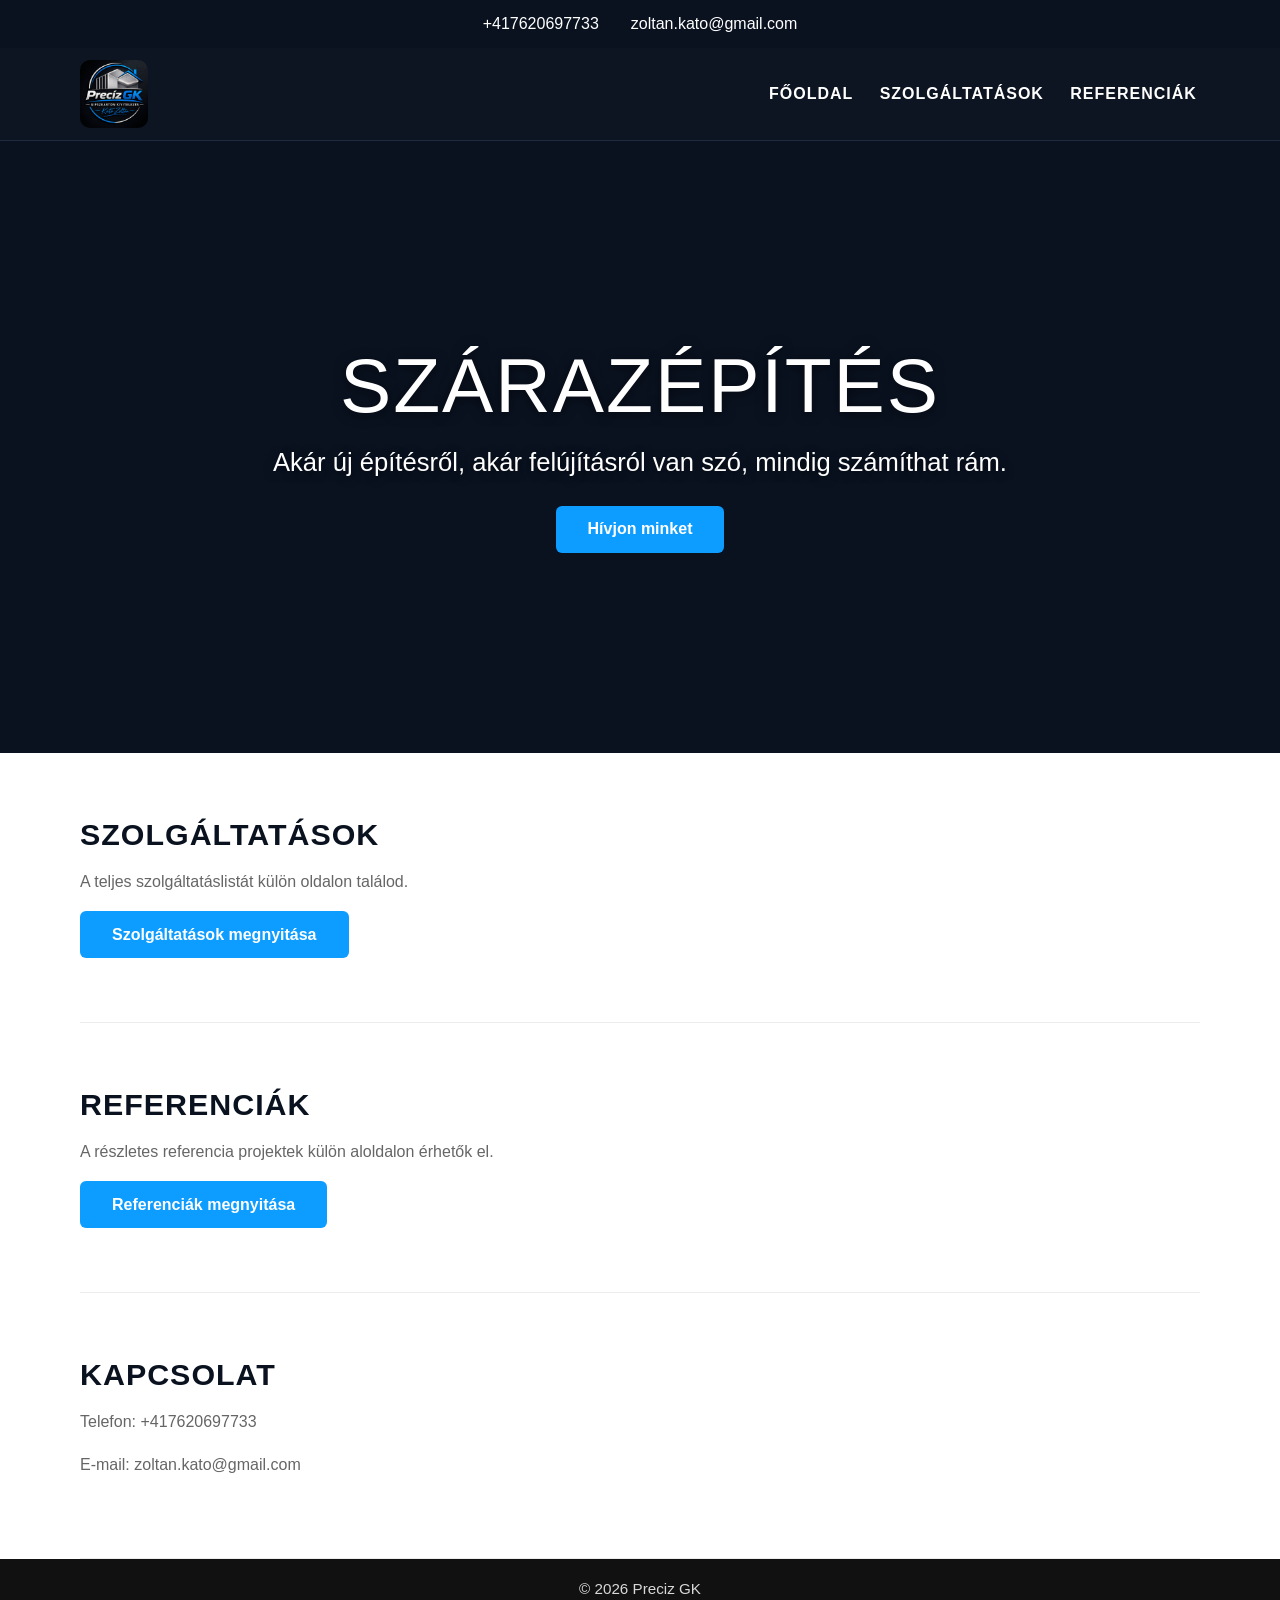
==== src/html/index.html @ feb8c757 "Add initial website structure" ====
<!doctype html>
<html lang="hu">
  <head>
    <meta charset="UTF-8" />
    <meta name="viewport" content="width=device-width, initial-scale=1.0" />
    <title>Preciz GK</title>
    <link rel="stylesheet" href="../css/styles.css" />
  </head>
  <body>
    <header class="topbar">
      <div class="container topbar-inner">
        <a href="tel:+417620697733">+417620697733</a>
        <a href="mailto:zoltan.kato@gmail.com">zoltan.kato@gmail.com</a>
      </div>
    </header>

    <nav class="navbar">
      <div class="container nav-inner">
        <a class="logo" href="index.html" aria-label="Főoldal">
          <img src="../../public/logo/logo1.JPG" alt="Preciz GK logó" />
        </a>
        <button class="menu-toggle" aria-label="Menü megnyitása">☰</button>
        <ul class="nav-links" id="navLinks">
          <li><a href="index.html#precizgk">FŐOLDAL</a></li>
          <li><a href="szolgaltatasok.html">SZOLGÁLTATÁSOK</a></li>
          <li><a href="referenciak.html">REFERENCIÁK</a></li>
        </ul>
      </div>
    </nav>

    <section class="hero" id="precizgk">
      <div class="overlay"></div>
      <div class="hero-content">
        <h1>SZÁRAZÉPÍTÉS</h1>
        <p>Akár új építésről, akár felújításról van szó, mindig számíthat rám.</p>
        <a href="#kapcsolat" class="btn">Hívjon minket</a>
      </div>
    </section>

    <main>
      <section class="section container">
        <h2>SZOLGÁLTATÁSOK</h2>
        <p>A teljes szolgáltatáslistát külön oldalon találod.</p>
        <a href="szolgaltatasok.html" class="btn">Szolgáltatások megnyitása</a>
      </section>

      <section class="section container">
        <h2>REFERENCIÁK</h2>
        <p>A részletes referencia projektek külön aloldalon érhetők el.</p>
        <a href="referenciak.html" class="btn">Referenciák megnyitása</a>
      </section>

      <section id="kapcsolat" class="section container">
        <h2>KAPCSOLAT</h2>
        <p>Telefon: <a href="tel:+417620697733">+417620697733</a></p>
        <p>E-mail: <a href="mailto:zoltan.kato@gmail.com">zoltan.kato@gmail.com</a></p>
      </section>
    </main>

    <footer class="footer">
      <div class="container">© 2026 Preciz GK</div>
    </footer>

    <script src="../js/script.js"></script>
  </body>
</html>
---- src/css/styles.css ----
:root {
  --brand: #0d9cff;
  --brand-dark: #0a1220;
  --text: #1b1b1b;
  --muted: #666;
  --bg: #f2f2f2;
  --white: #fff;
}

* {
  box-sizing: border-box;
}

html,
body {
  margin: 0;
  padding: 0;
  font-family: "Segoe UI", Arial, sans-serif;
  color: var(--text);
  scroll-behavior: smooth;
}

body {
  min-height: 100vh;
  display: flex;
  flex-direction: column;
}

main {
  flex: 1;
}

a {
  color: inherit;
  text-decoration: none;
}

.container {
  width: min(1120px, calc(100% - 2rem));
  margin-inline: auto;
}

.topbar {
  background: var(--brand-dark);
  color: var(--white);
}

.topbar-inner {
  min-height: 48px;
  display: flex;
  gap: 2rem;
  align-items: center;
  justify-content: center;
  font-weight: 500;
}

.navbar {
  background: #0d1422;
  color: var(--white);
  border-bottom: 1px solid #1d2a3f;
  position: sticky;
  top: 0;
  z-index: 20;
}

.nav-inner {
  min-height: 92px;
  display: flex;
  align-items: center;
  justify-content: space-between;
  gap: 1rem;
}

.logo {
  display: inline-flex;
  align-items: center;
}

.logo img {
  display: block;
  height: 68px;
  width: auto;
  border-radius: 10px;
}

.nav-links {
  display: flex;
  align-items: center;
  gap: 1.25rem;
  list-style: none;
  padding: 0;
  margin: 0;
  text-transform: uppercase;
  font-weight: 700;
  letter-spacing: 1px;
}

.nav-links a {
  padding: 0.4rem 0.2rem;
  border-bottom: 2px solid transparent;
}

.nav-links a:hover {
  border-bottom-color: var(--brand);
}

.menu-toggle {
  display: none;
  border: 1px solid #2b3b56;
  color: var(--white);
  background: #121c2d;
  font-size: 1.3rem;
  padding: 0.4rem 0.75rem;
}

.hero {
  min-height: 68vh;
  position: relative;
  display: grid;
  place-items: center;
  text-align: center;
  color: var(--white);
  background-color: #0a1220;
  background-image: url("../../public/images/referenciak/fooldal_referencia.png");
  background-size: cover;
  background-position: center;
  background-repeat: no-repeat;
}

.overlay {
  position: absolute;
  inset: 0;
  background: rgba(10, 18, 32, 0.45);
}

.hero-content {
  position: relative;
  z-index: 1;
  width: min(860px, calc(100% - 2rem));
}

.hero h1 {
  margin: 0;
  font-size: clamp(2rem, 6vw, 5rem);
  font-weight: 300;
  letter-spacing: 2px;
  text-shadow: 0 2px 12px rgba(0, 0, 0, 0.55);
}

.hero p {
  font-size: clamp(1rem, 2vw, 2rem);
  margin: 1.1rem 0 1.8rem;
  text-shadow: 0 2px 10px rgba(0, 0, 0, 0.5);
}

.btn {
  display: inline-block;
  background: var(--brand);
  color: var(--white);
  font-weight: 700;
  padding: 0.9rem 2rem;
  border-radius: 6px;
}

.section {
  padding: 4rem 0;
  border-bottom: 1px solid #ececec;
}

.section h2 {
  margin: 0 0 0.9rem;
  font-size: 1.9rem;
  letter-spacing: 1px;
  color: var(--brand-dark);
}

.section p {
  color: var(--muted);
  max-width: 70ch;
  line-height: 1.7;
}

.page-title {
  margin: 0 0 0.9rem;
  font-size: clamp(2rem, 5vw, 3rem);
  color: var(--brand-dark);
}

.cards-grid {
  margin-top: 1.4rem;
  display: grid;
  gap: 1rem;
  grid-template-columns: repeat(auto-fit, minmax(220px, 1fr));
}

.card {
  background: var(--white);
  border: 1px solid #dfe6ef;
  border-radius: 10px;
  padding: 1rem;
  box-shadow: 0 6px 20px rgba(10, 18, 32, 0.06);
}

.card h3 {
  margin: 0 0 0.55rem;
  color: var(--brand-dark);
}

.card p {
  margin: 0;
}

.footer {
  background: #111;
  color: #d8d8d8;
  padding: 1.3rem 0;
  text-align: center;
  font-size: 0.95rem;
}

@media (max-width: 920px) {
  .menu-toggle {
    display: inline-block;
  }

  .nav-links {
    position: absolute;
    top: 100%;
    left: 0;
    right: 0;
    background: #101a2b;
    border-bottom: 1px solid #273a57;
    display: none;
    flex-direction: column;
    align-items: flex-start;
    padding: 1rem;
  }

  .nav-links.open {
    display: flex;
  }

  .topbar-inner {
    flex-direction: column;
    gap: 0.4rem;
    padding: 0.6rem 0;
  }
}
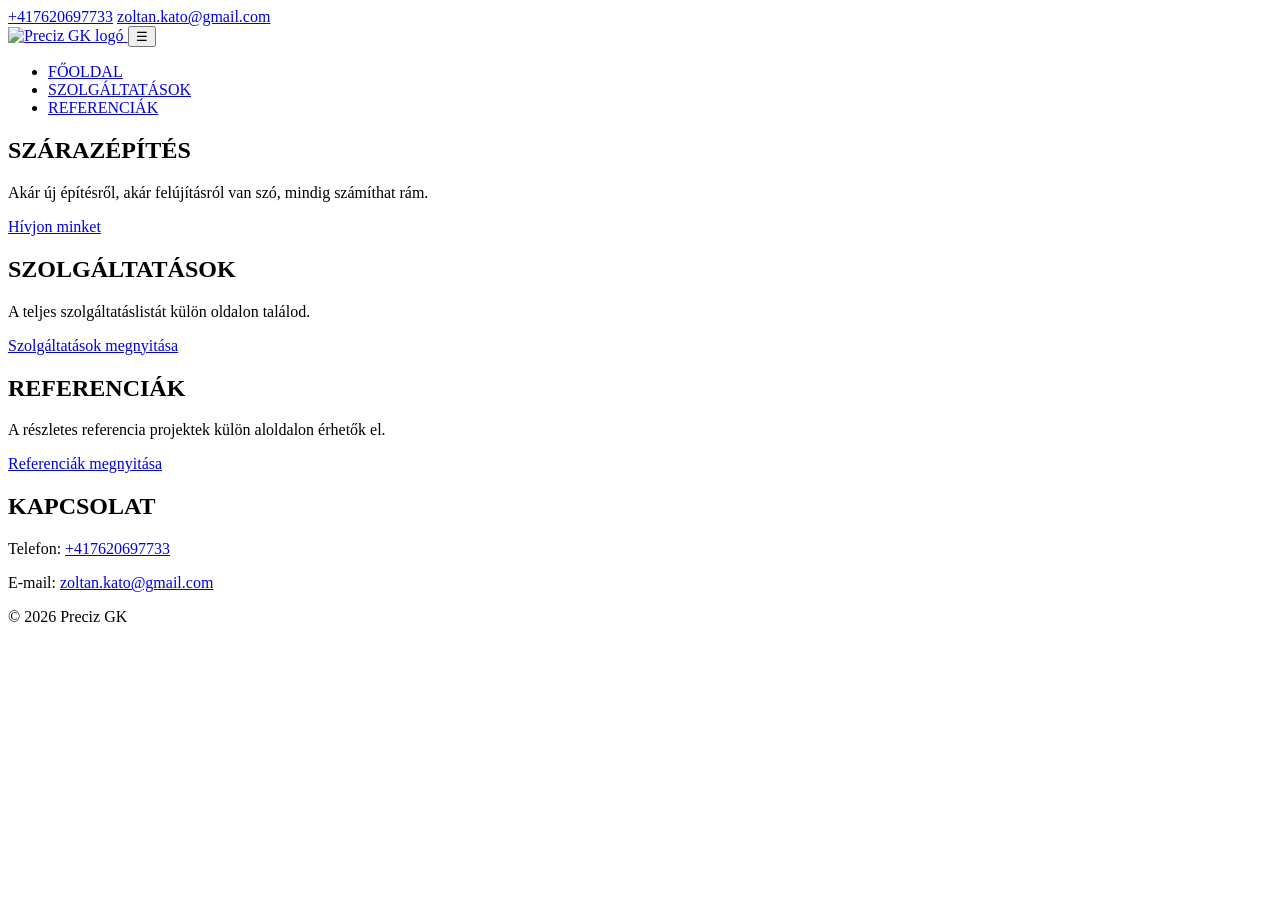
==== commit 8733cb03: "Update file paths" ====
--- a/src/html/index.html
+++ b/src/html/index.html
@@ -4,7 +4,7 @@
     <meta charset="UTF-8" />
     <meta name="viewport" content="width=device-width, initial-scale=1.0" />
     <title>Preciz GK</title>
-    <link rel="stylesheet" href="../css/styles.css" />
+    <link rel="stylesheet" href="/css/styles.css" />
   </head>
   <body>
     <header class="topbar">
@@ -17,7 +17,7 @@
     <nav class="navbar">
       <div class="container nav-inner">
         <a class="logo" href="index.html" aria-label="Főoldal">
-          <img src="../../public/logo/logo1.JPG" alt="Preciz GK logó" />
+          <img src="logo/logo1.JPG" alt="Preciz GK logó" />
         </a>
         <button class="menu-toggle" aria-label="Menü megnyitása">☰</button>
         <ul class="nav-links" id="navLinks">
@@ -61,6 +61,6 @@
       <div class="container">© 2026 Preciz GK</div>
     </footer>
 
-    <script src="../js/script.js"></script>
+    <script src="/js/script.js"></script>
   </body>
 </html>
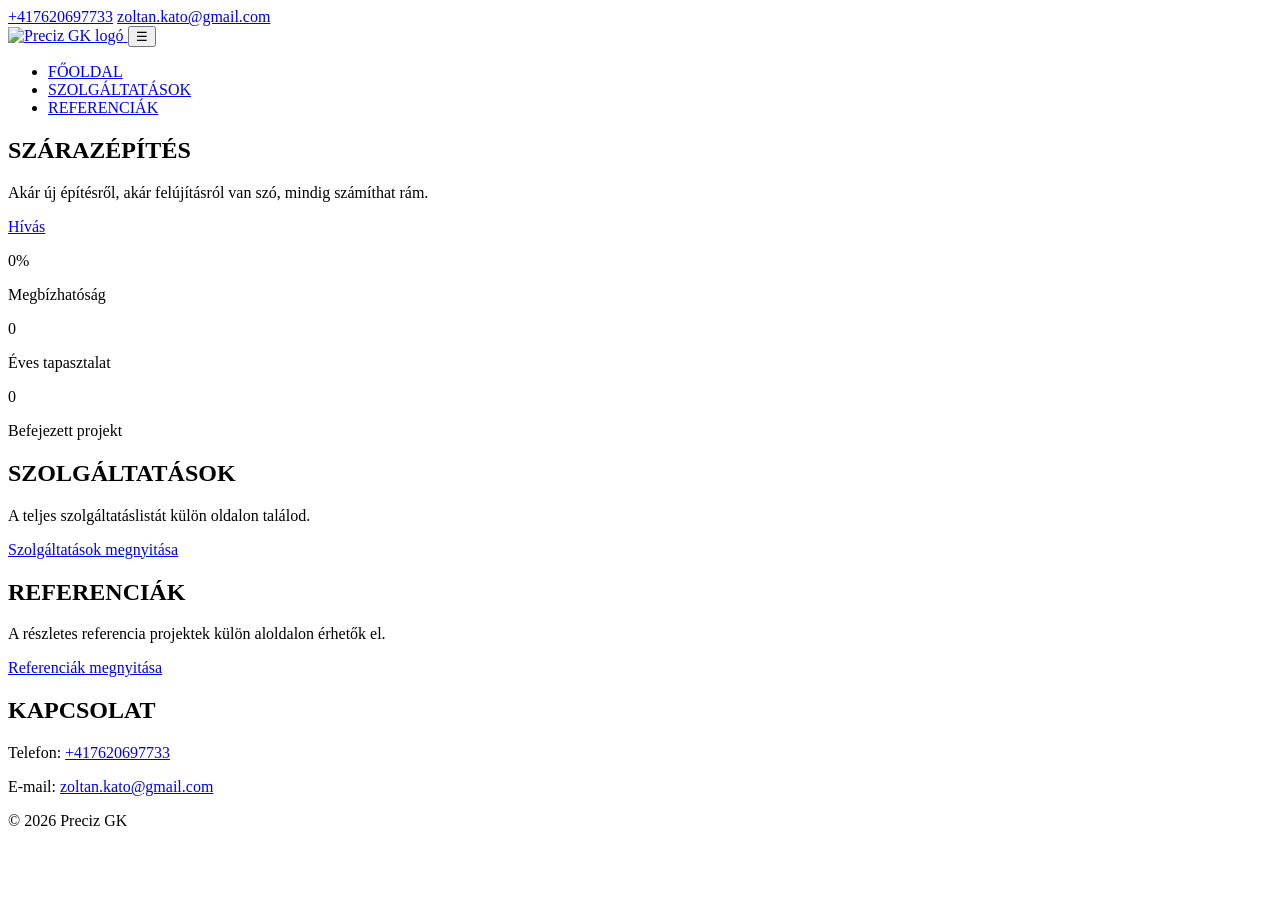
==== commit e33d646e: "Add statistics section with animated counters" ====
--- a/src/html/index.html
+++ b/src/html/index.html
@@ -4,7 +4,7 @@
     <meta charset="UTF-8" />
     <meta name="viewport" content="width=device-width, initial-scale=1.0" />
     <title>Preciz GK</title>
-    <link rel="stylesheet" href="/css/styles.css" />
+    <link rel="stylesheet" href="css/styles.css" />
   </head>
   <body>
     <header class="topbar">
@@ -33,11 +33,29 @@
       <div class="hero-content">
         <h1>SZÁRAZÉPÍTÉS</h1>
         <p>Akár új építésről, akár felújításról van szó, mindig számíthat rám.</p>
-        <a href="#kapcsolat" class="btn">Hívjon minket</a>
+        <a href="#kapcsolat" class="btn">Hívás</a>
       </div>
     </section>
 
     <main>
+      <section class="stats" aria-label="Rólunk számokban">
+        <div class="stats-overlay"></div>
+        <div class="container stats-grid">
+          <article class="stat-item">
+            <p class="stat-number" data-counter data-target="100" data-suffix="%">0%</p>
+            <p class="stat-label">Megbízhatóság</p>
+          </article>
+          <article class="stat-item">
+            <p class="stat-number" data-counter data-target="14">0</p>
+            <p class="stat-label">Éves tapasztalat</p>
+          </article>
+          <article class="stat-item">
+            <p class="stat-number" data-counter data-target="40">0</p>
+            <p class="stat-label">Befejezett projekt</p>
+          </article>
+        </div>
+      </section>
+
       <section class="section container">
         <h2>SZOLGÁLTATÁSOK</h2>
         <p>A teljes szolgáltatáslistát külön oldalon találod.</p>
@@ -61,6 +79,6 @@
       <div class="container">© 2026 Preciz GK</div>
     </footer>
 
-    <script src="/js/script.js"></script>
+    <script src="js/script.js"></script>
   </body>
 </html>
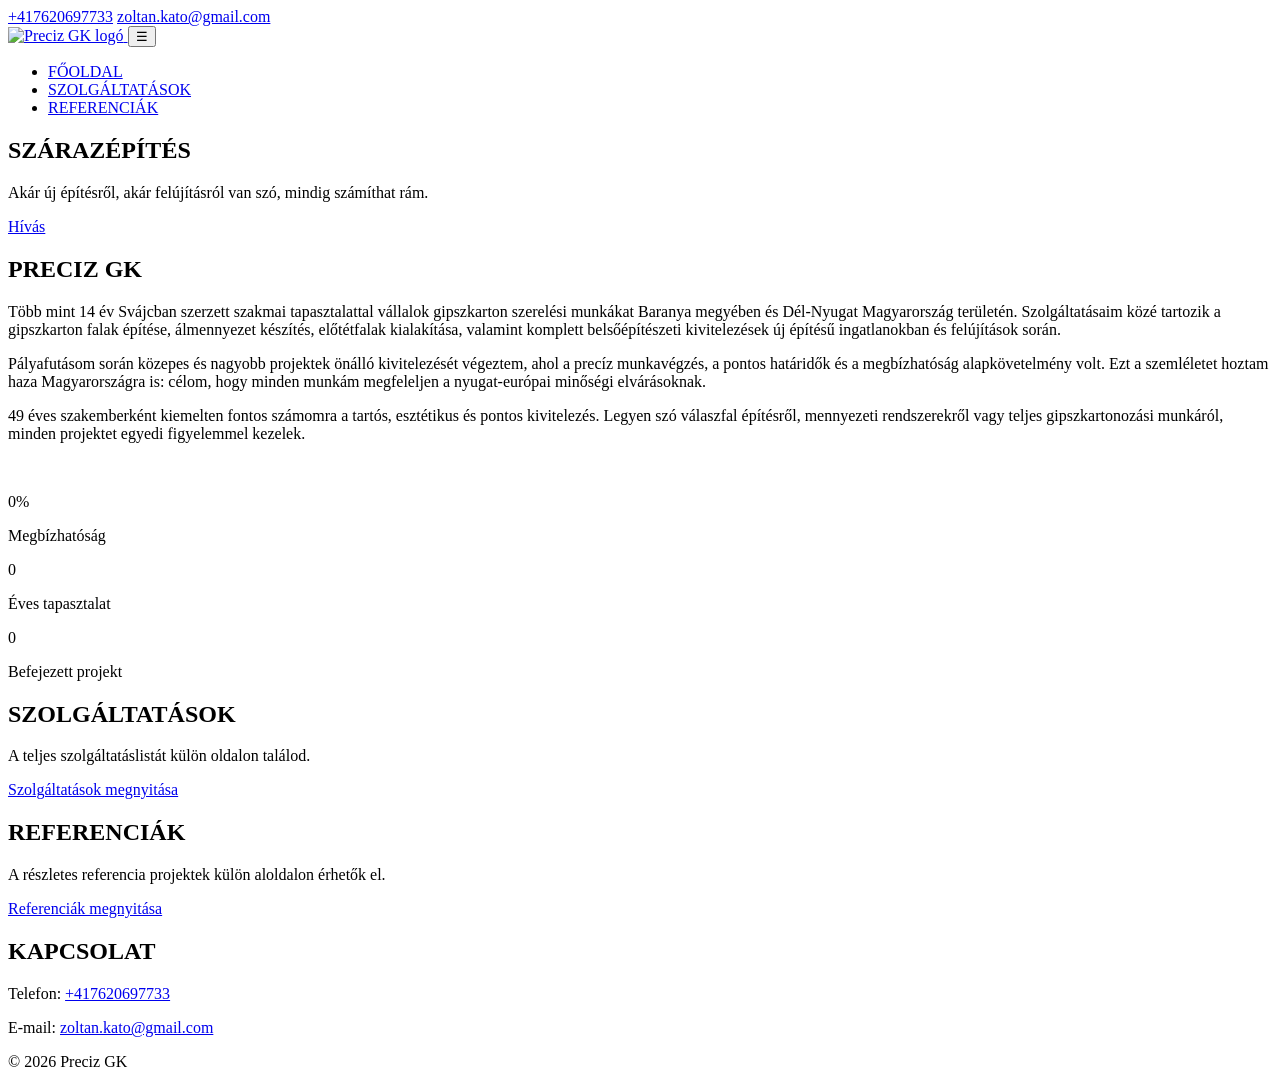
==== commit 4188f6da: "statistics counter functionality" ====
--- a/src/html/index.html
+++ b/src/html/index.html
@@ -38,21 +38,49 @@
     </section>
 
     <main>
+      <section class="company-intro" aria-label="Bemutatkozás">
+        <div class="container company-intro-grid">
+          <article class="company-intro-text">
+            <h2 class="company-intro-title">PRECIZ GK</h2>
+            <span class="company-intro-divider" aria-hidden="true"></span>
+            <p>
+             Több mint 14 év Svájcban szerzett szakmai tapasztalattal vállalok gipszkarton szerelési munkákat Baranya megyében és Dél-Nyugat Magyarország területén. Szolgáltatásaim közé tartozik a gipszkarton falak építése, álmennyezet készítés, előtétfalak kialakítása, valamint komplett belsőépítészeti kivitelezések új építésű ingatlanokban és felújítások során.
+            </p>
+            <p>
+             Pályafutásom során közepes és nagyobb projektek önálló kivitelezését végeztem, ahol a precíz munkavégzés, a pontos határidők és a megbízhatóság alapkövetelmény volt. Ezt a szemléletet hoztam haza Magyarországra is: célom, hogy minden munkám megfeleljen a nyugat-európai minőségi elvárásoknak.
+            </p>
+            <p>
+              49 éves szakemberként kiemelten fontos számomra a tartós, esztétikus és pontos kivitelezés. Legyen szó válaszfal építésről, mennyezeti rendszerekről vagy teljes gipszkartonozási munkáról, minden projektet egyedi figyelemmel kezelek.
+            </p>
+          </article>
+
+          <div class="company-intro-images" aria-hidden="true">
+            <img src="images/referenciak/referencia3.jpg" alt="" />
+            <img src="images/referenciak/referencia8.jpg" alt="" />
+            <img src="images/referenciak/referencia12.jpg" alt="" />
+          </div>
+        </div>
+      </section>
+
       <section class="stats" aria-label="Rólunk számokban">
-        <div class="stats-overlay"></div>
-        <div class="container stats-grid">
-          <article class="stat-item">
-            <p class="stat-number" data-counter data-target="100" data-suffix="%">0%</p>
-            <p class="stat-label">Megbízhatóság</p>
-          </article>
-          <article class="stat-item">
-            <p class="stat-number" data-counter data-target="14">0</p>
-            <p class="stat-label">Éves tapasztalat</p>
-          </article>
-          <article class="stat-item">
-            <p class="stat-number" data-counter data-target="40">0</p>
-            <p class="stat-label">Befejezett projekt</p>
-          </article>
+        <div class="container">
+          <div class="stats-box">
+            <div class="stats-overlay"></div>
+            <div class="stats-grid">
+              <article class="stat-item">
+                <p class="stat-number" data-counter data-target="100" data-suffix="%">0%</p>
+                <p class="stat-label">Megbízhatóság</p>
+              </article>
+              <article class="stat-item">
+                <p class="stat-number" data-counter data-target="14">0</p>
+                <p class="stat-label">Éves tapasztalat</p>
+              </article>
+              <article class="stat-item">
+                <p class="stat-number" data-counter data-target="40">0</p>
+                <p class="stat-label">Befejezett projekt</p>
+              </article>
+            </div>
+          </div>
         </div>
       </section>
 
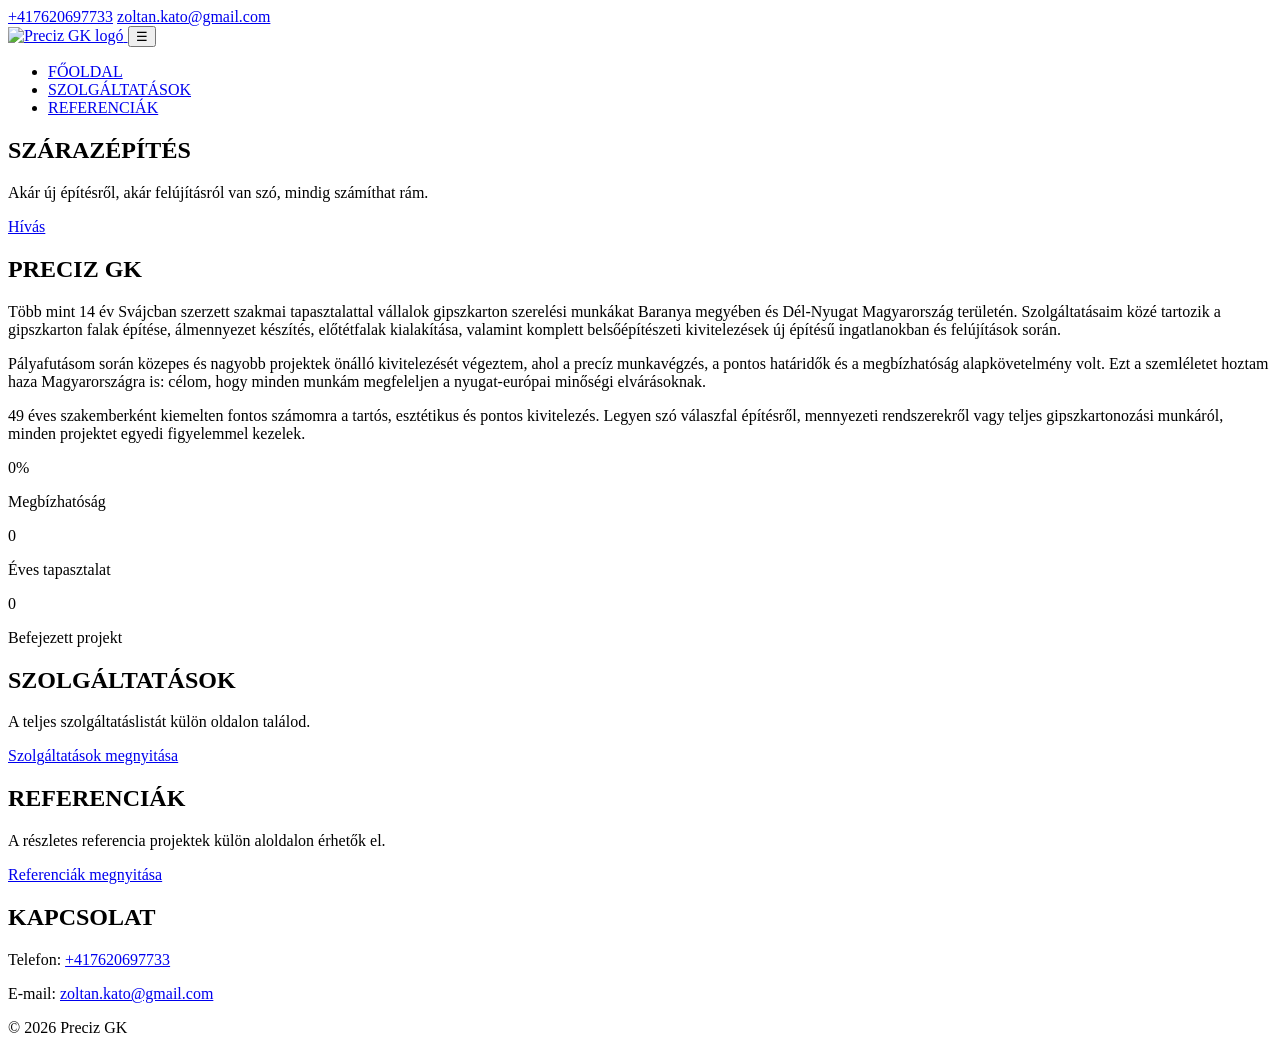
==== commit 9662a8a5: "Refactor statistics section" ====
--- a/src/html/index.html
+++ b/src/html/index.html
@@ -53,12 +53,6 @@
               49 éves szakemberként kiemelten fontos számomra a tartós, esztétikus és pontos kivitelezés. Legyen szó válaszfal építésről, mennyezeti rendszerekről vagy teljes gipszkartonozási munkáról, minden projektet egyedi figyelemmel kezelek.
             </p>
           </article>
-
-          <div class="company-intro-images" aria-hidden="true">
-            <img src="images/referenciak/referencia3.jpg" alt="" />
-            <img src="images/referenciak/referencia8.jpg" alt="" />
-            <img src="images/referenciak/referencia12.jpg" alt="" />
-          </div>
         </div>
       </section>
 
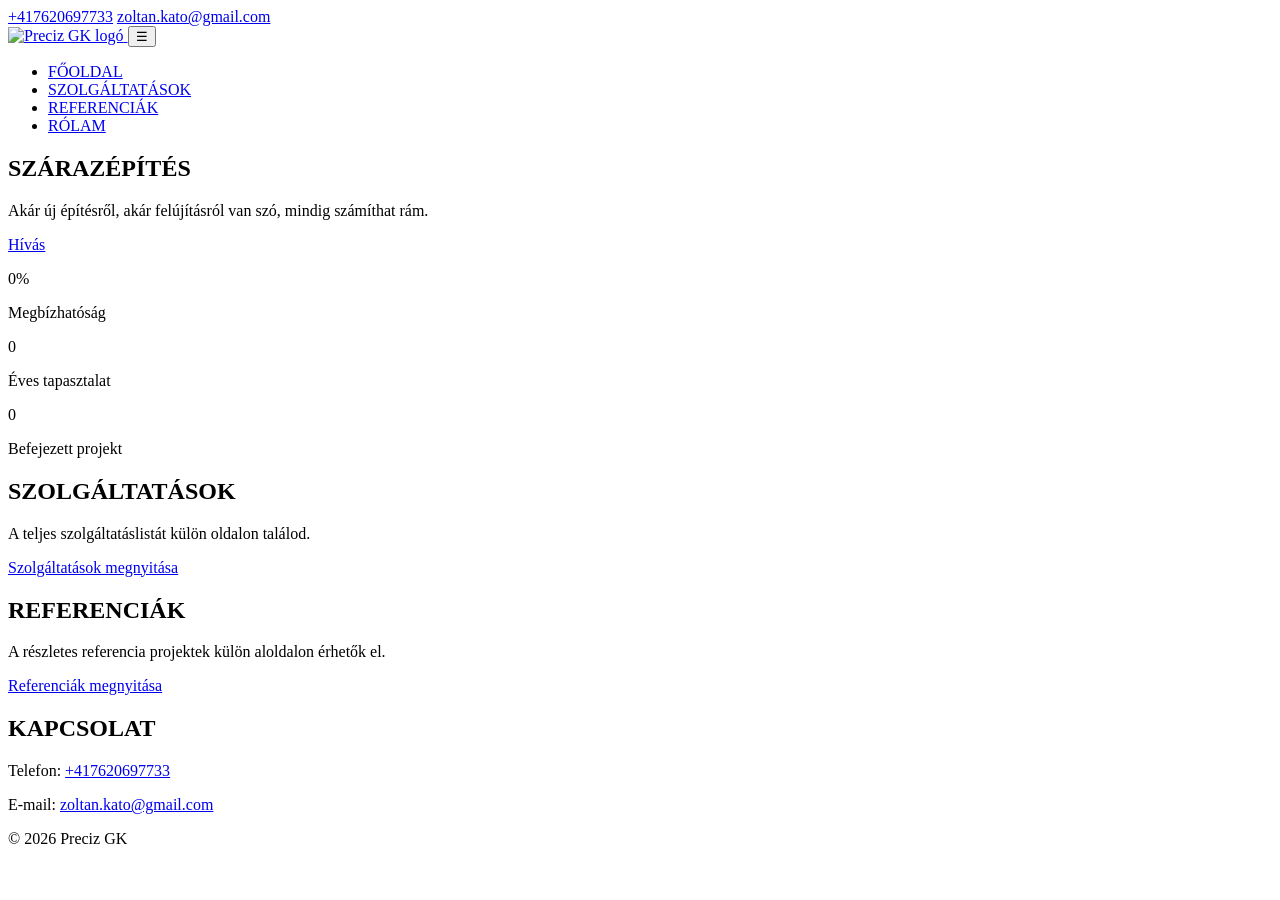
==== commit 19350e75: "created new page for personal information" ====
--- a/src/html/index.html
+++ b/src/html/index.html
@@ -24,6 +24,7 @@
           <li><a href="index.html#precizgk">FŐOLDAL</a></li>
           <li><a href="szolgaltatasok.html">SZOLGÁLTATÁSOK</a></li>
           <li><a href="referenciak.html">REFERENCIÁK</a></li>
+          <li><a href="bemutatkozas.html">RÓLAM</a></li>
         </ul>
       </div>
     </nav>
@@ -38,24 +39,6 @@
     </section>
 
     <main>
-      <section class="company-intro" aria-label="Bemutatkozás">
-        <div class="container company-intro-grid">
-          <article class="company-intro-text">
-            <h2 class="company-intro-title">PRECIZ GK</h2>
-            <span class="company-intro-divider" aria-hidden="true"></span>
-            <p>
-             Több mint 14 év Svájcban szerzett szakmai tapasztalattal vállalok gipszkarton szerelési munkákat Baranya megyében és Dél-Nyugat Magyarország területén. Szolgáltatásaim közé tartozik a gipszkarton falak építése, álmennyezet készítés, előtétfalak kialakítása, valamint komplett belsőépítészeti kivitelezések új építésű ingatlanokban és felújítások során.
-            </p>
-            <p>
-             Pályafutásom során közepes és nagyobb projektek önálló kivitelezését végeztem, ahol a precíz munkavégzés, a pontos határidők és a megbízhatóság alapkövetelmény volt. Ezt a szemléletet hoztam haza Magyarországra is: célom, hogy minden munkám megfeleljen a nyugat-európai minőségi elvárásoknak.
-            </p>
-            <p>
-              49 éves szakemberként kiemelten fontos számomra a tartós, esztétikus és pontos kivitelezés. Legyen szó válaszfal építésről, mennyezeti rendszerekről vagy teljes gipszkartonozási munkáról, minden projektet egyedi figyelemmel kezelek.
-            </p>
-          </article>
-        </div>
-      </section>
-
       <section class="stats" aria-label="Rólunk számokban">
         <div class="container">
           <div class="stats-box">
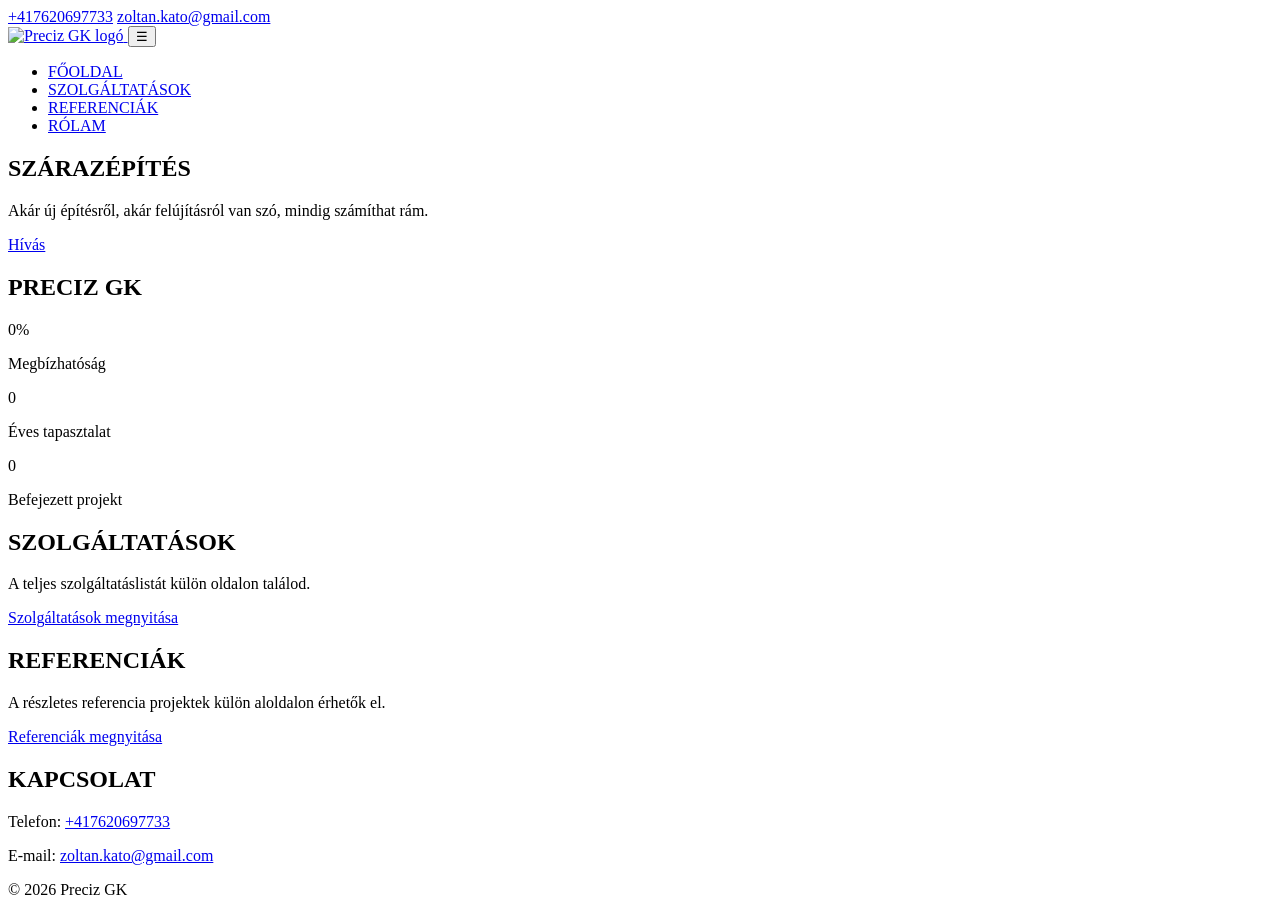
==== commit ded5cb12: "company intro updated" ====
--- a/src/html/index.html
+++ b/src/html/index.html
@@ -39,6 +39,11 @@
     </section>
 
     <main>
+      <section class="company-intro" aria-label="Bemutatkozás">
+        <h2 class="company-intro-title">PRECIZ GK</h2>
+        <div class="container company-intro-grid">
+        </div>
+      </section>
       <section class="stats" aria-label="Rólunk számokban">
         <div class="container">
           <div class="stats-box">
